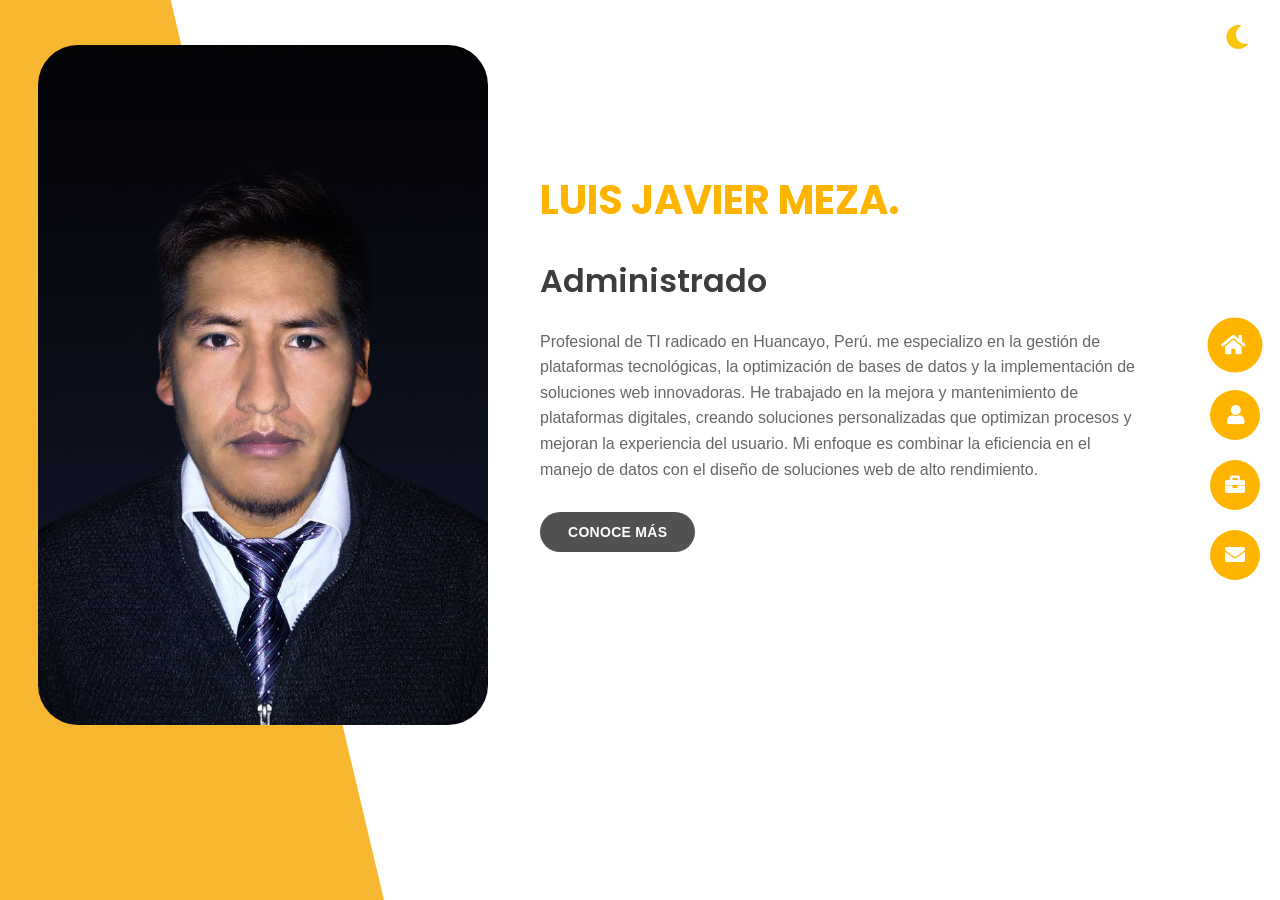
==== home/index.html @ ca4b8886 "Subir sitio estático a GitHub Pages" ====
<!DOCTYPE html>
<html lang="es">
<head>
  <meta charset="UTF-8">
  <meta name="viewport" content="width=device-width, initial-scale=1.0">
  <title>Javier Meza - Diseñador Web</title>
  <link href="https://fonts.googleapis.com/css2?family=Poppins:wght@400;600;700;900&display=swap" rel="stylesheet">
  <link rel="icon" href="/static/imagenes/favicon.png" type="image/x-icon">


<link rel="stylesheet" href="https://cdnjs.cloudflare.com/ajax/libs/font-awesome/5.15.3/css/all.min.css" />
<link rel="stylesheet" href="/static/css/sidebar.css">
<!-- Botón de modo oscuro (pantallas grandes) -->
  <div class="mode-container">
    <button id="toggle-mode" class="toggle-mode" aria-label="Alternar modo oscuro/claro">
      <i class="fas fa-moon"></i>
    </button>
  </div>

  <!-- Botón de modo oscuro (pantallas pequeñas) -->
  <div class="mobile-mode-container">
    <button id="mobile-toggle-mode" class="mobile-toggle-mode" aria-label="Alternar modo oscuro/claro">
      <i class="fas fa-moon"></i>
    </button>
  </div>

  <!-- Menú lateral (pantallas grandes) -->
  <div class="menu-container">
    <a href="/" class="menu-btn active">
      <i class="fas fa-home"></i>
      <span>Inicio</span>
    </a>
    <a href="/sobre_mi/" class="menu-btn">
      <i class="fas fa-user"></i>
      <span>Información</span>
    </a>
    <a href="/trabajos_demo/" class="menu-btn">
      <i class="fas fa-briefcase"></i>
      <span>Portafolio</span>
    </a>
    <a href="https://mail.google.com/mail/u/0/?view=cm&fs=1&to=javier.ocyt@gmail.com" 
    class="menu-btn" 
    target="_blank">
      <i class="fas fa-envelope"></i>
      <span>Correo</span>
    </a>
  </div>

  <!-- Menú inferior (pantallas pequeñas) -->
  <div class="mobile-menu">
    <a href="/" class="active"><i class="fas fa-home"></i></a>
    <a href="/sobre_mi/"><i class="fas fa-user"></i></a>
    <a href="/trabajos_demo/"><i class="fas fa-briefcase"></i></a>
    <a href="https://mail.google.com/mail/u/0/?view=cm&fs=1&to=javier.ocyt@gmail.com"><i class="fas fa-envelope"></i></a>
  </div>


</head>
<!-- Incluir el archivo script.js -->
<script src="/static/js/sidebar.js"></script>
<!DOCTYPE html>
<html lang="es">
<head>
  <meta charset="UTF-8">
  <meta name="viewport" content="width=device-width, initial-scale=1.0">
  <title>Javier Meza - Diseñador Web</title>
  <link href="https://fonts.googleapis.com/css2?family=Poppins:wght@400;600;700;900&display=swap" rel="stylesheet">

  <!-- Enlazar el archivo CSS 'style_home.css' -->
  <link rel="stylesheet" href="/static/css/style_home.css">
  <link rel="stylesheet" href="/static/css/sidebar.css">
  <link rel="stylesheet" href="/static/css/modal_info.css">

  </head>
<body>

<!-- ===== DISEÑO PARA PANTALLAS GRANDES ===== -->
<div class="desktop-design">
  <div class="main-container">
    <div class="triangle-container"></div>
    <div class="black-background"></div>
    
    <div class="image-section">
      <img src="/static/imagenes/photo.jpg" alt="Retrato de Javier Meza">
    </div>
    
    <div class="content-section">
      <h1>LUIS JAVIER MEZA.</h1>
      <div class="typing-container">
        <div class="typing-text" id="desktopTypingText"></div>
      </div>
      <p>
        Profesional de TI radicado en Huancayo, Perú. me especializo en la gestión de plataformas tecnológicas, la optimización de bases de datos y la implementación de soluciones web innovadoras.
    
        He trabajado en la mejora y mantenimiento de plataformas digitales, creando soluciones personalizadas que optimizan procesos y mejoran la experiencia del usuario. Mi enfoque es combinar la eficiencia en el manejo de datos con el diseño de soluciones web de alto rendimiento.
      </p>
      <button class="button" id="myBtn">CONOCE MÁS</button>
    </div>
  </div>
</div>

<!-- ===== DISEÑO PARA PANTALLAS PEQUEÑAS ===== -->
<div class="mobile-design">
  <div class="profile-image">
    <img src="/static/imagenes/photo.jpg" alt="Retrato de Javier Meza">
  </div>
  
  <h1>LUIS JAVIER MEZA</h1>
  <div class="typing-container">
    <div class="typing-text" id="mobileTypingText"></div>
  </div>
  
  <p>
    Profesional de TI radicado en Huancayo, Perú. me especializo en la gestión de plataformas tecnológicas, la optimización de bases de datos y la implementación de soluciones web innovadoras.

    He trabajado en la mejora y mantenimiento de plataformas digitales, creando soluciones personalizadas que optimizan procesos y mejoran la experiencia del usuario. Mi enfoque es combinar la eficiencia en el manejo de datos con el diseño de soluciones web de alto rendimiento.
  </p>
  
  <div class="button-container">
    <button class="button" id="mobileBtn">CONOCE MÁS</button>
  </div>
</div>

<script>
    // Texto completo para el efecto
  const fullText = "Administrador de Datos, Sistemas y Desarrollo Web";
  
  // Función mejorada para el efecto de máquina de escribir
  function typeWriter(element, text, speed) {
    let i = 0;
    element.innerHTML = ''; // Limpiar contenido inicial
    
    function type() {
      if (i < text.length) {
        element.innerHTML = text.substring(0, i+1);
        i++;
        setTimeout(type, speed);
      } else {
        setTimeout(() => {
          // Reiniciamos el texto (el cursor CSS sigue parpadeando)
          element.innerHTML = text;
          i = 0;
          setTimeout(type, 1000); // Breve pausa antes de reiniciar
        }, 2000); // Espera 2 segundos al final
      }
    }
    
    type(); // Iniciar la animación
  }

  // Iniciar efectos al cargar la página
  document.addEventListener('DOMContentLoaded', () => {
    const desktopText = document.getElementById('desktopTypingText');
    const mobileText = document.getElementById('mobileTypingText');
    
    if (desktopText) {
      typeWriter(desktopText, fullText, 100);
    }
    
    if (mobileText) {
      typeWriter(mobileText, fullText, 100);
    }

    // Botón en móviles
    document.getElementById('mobileBtn')?.addEventListener('click', function() {
      window.location.href = "/sobre_mi/";
    });

    // Botón en desktop
    document.getElementById('myBtn')?.addEventListener('click', function() {
      window.location.href = "/sobre_mi/";
    });
  });
</script>
<script src="/static/js/button.js"></script>
</body>
</html>
---- static/css/sidebar.css ----
/* Reset y base */
body {
  font-family: 'Open Sans', sans-serif;
  margin: 0;
  padding: 0;
  background-color: #fff;
  color: #333;
  min-height: 100vh;
  transition: background-color 0.3s ease, color 0.3s ease;
}

body.dark-mode {
  background-color: #1c1c1c;
  color: #f4f4f4;
}
body.dark-mode .content-section h2,
  body.dark-mode .content-section p {
    color: #acacac;  /* Asegura que los textos sean blancos en modo oscuro */
  }
  body.dark-mode .mobile-design h2,
  body.dark-mode .mobile-design p {
    color: #acacac;  /* Asegura que los textos sean blancos en modo oscuro */
  }

/* Botón modo oscuro (escritorio) */
.mode-container {
  position: fixed;
  top: 15px;
  right: 15px;
  z-index: 1010;
  width: 50px;
  height: 50px;
}

.toggle-mode {
  background: none;
  border: none;
  color: #f9c80e;
  font-size: 1.5em;
  cursor: pointer;
  border-radius: 50%;
  padding: 10px;
  display: flex;
  justify-content: center;
  align-items: center;
  transition: color 0.3s ease;
}

.toggle-mode:hover {
  color: #bebebe;
  box-shadow: 4px 4px 6px rgba(0, 0, 0, 0.1),
              -2px -2px 6px rgba(99, 99, 99, 0.6);
}

/* Menú lateral para pantallas grandes */
.menu-container {
  position: fixed;
  top: 50%;
  right: 20px;
  transform: translateY(-50%);
  display: flex;
  flex-direction: column;
  align-items: flex-end;
  gap: 20px;
  z-index: 1000;
}

.menu-btn {
  display: inline-flex;
  align-items: center;
  justify-content: flex-end;
  text-decoration: none;
  background-color: #ffb400;
  border-radius: 50%;
  position: relative;
  overflow: hidden;
  cursor: pointer;
  width: 50px;
  height: 50px;
  border: none;
  transition: all 0.4s cubic-bezier(0.25, 0.8, 0.25, 1);
  white-space: nowrap;
}

.menu-btn i {
  font-size: 20px;
  color: #fff;
  position: absolute;
  right: 15px;
  transition: all 0.3s ease;
}

.menu-btn span {
  opacity: 0;
  width: 0;
  overflow: hidden;
  color: white;
  font-size: 16px;
  margin-left: 10px;
  transition: all 0.3s ease;
  pointer-events: none;
}

.menu-btn:hover {
  width: 160px;
  border-radius: 50px;
  background-color: #555;
  justify-content: flex-start;
  padding-left: 15px;
}

.menu-btn:hover i {
  left: 15px;
  right: auto;
}

.menu-btn:hover span {
  opacity: 1;
  width: auto;
  margin-left: 30px;
  overflow: visible;
}

.menu-btn.active {
  background-color: #ffb400 !important;
  transform: scale(1.1);
}

/* Textos */
.typing-text {
  color: #3d3d3d;
}

body.dark-mode .typing-text {
  color: white;
}

body.dark-mode .menu-btn span,
body.dark-mode .menu-btn i {
  color: white;
}

/* ------ NUEVO MENÚ MÓVIL ------ */
.mobile-mode-container,
.mobile-menu {
  display: none;
}

@media (max-width: 768px) {
  .menu-container, .mode-container {
    display: none; /* Oculta menú escritorio y botón original en móvil */
  }

  .mobile-mode-container {
    display: block;
    position: fixed;
    top: 10px;
    right: 15px;
    z-index: 1001;
  }

  .mobile-toggle-mode {
    background: none;
    border: none;
    color: #f9c80e;
    font-size: 1.5em;
    cursor: pointer;
    border-radius: 50%;
    padding: 10px;
    transition: color 0.3s ease;
  }

  .mobile-menu {
    display: flex;
    justify-content: space-around;
    align-items: center;
    position: fixed;
    bottom: 0;
    left: 0;
    right: 0;
    background-color: #fff;
    padding: 10px 0;
    z-index: 1000;
    border-top: 1px solid #ccc;
  }

  .mobile-menu a {
    background-color: #e0e0e0;
    color: #333;
    text-align: center;
    border-radius: 50%;
    width: 50px;
    height: 50px;
    display: flex;
    justify-content: center;
    align-items: center;
    text-decoration: none;
    transition: background-color 0.3s ease, color 0.3s ease;
  }

  .mobile-menu a.active,
  .mobile-menu a:active {
    background-color: #ffb400;
    color: white;
  }

  body.dark-mode .mobile-menu {
    background-color: #1c1c1c;
    border-top: 1px solid #444;
  }

  body.dark-mode .mobile-menu a {
    background-color: #333;
    color: white;
  }

  body.dark-mode .mobile-menu a.active {
    background-color: #ffb400;
    color: white;
  }
}
---- static/css/style_home.css ----
/* ===== ESTILOS BASE ===== */
body {
  margin: 0;
  font-family: 'Roboto', sans-serif;
  transition: background-color 0.5s ease;
}

/* Modo oscuro */
body.dark-mode {
  background-color: #1a1a1a;
  color: #fff;
}

/* ===== EFECTO DE MÁQUINA DE ESCRIBIR MEJORADO ===== */
.typing-container {
  display: inline-block;
  position: relative;
  text-align: left;
  margin: 10px 0;
  line-height: 1.3;
}

.typing-text {
  display: inline;
  position: relative;
  font-family: 'Poppins', sans-serif;
  font-weight: 600;
  color: #333;
  white-space: pre-wrap;
  word-wrap: break-word;
}

/* Cursor parpadeante mejorado */
.typing-text::after {
  content: "";
  position: absolute;
  right: -8px;
  bottom: 2px;
  width: 6px;
  height: 1em;
  background-color: #333;
  animation: blinkCursor 0.8s infinite;
  opacity: 0;
}

@keyframes blinkCursor {
  0%, 100% { opacity: 0; }
  50% { opacity: 1; }
}

/* ===== DISEÑO PARA PANTALLAS GRANDES ===== */
.desktop-design {
  display: block;
}

.main-container {
  display: flex;
  position: relative;
  width: 100%;
  height: 100vh;
  overflow: hidden;
}

.triangle-container {
  position: absolute;
  top: 0;
  left: 0;
  width: 100%;
  height: 100%;
  background-color: transparent;
  clip-path: polygon(70% 0, 100% 0, 100% 180%);
  background-color: #f7b731;
  transform: rotate(180deg);
  z-index: -1;
}

.black-background {
  position: absolute;
  top: 0;
  left: 40%;
  width: 60%;
  height: 100%;
  background-color: transparent;
  z-index: -1;
}

.image-section {
  position: absolute;
  top: 5%;
  left: 3%;
  width: 450px;
  height: 680px;
  background-color: transparent;
  border-radius: 40px;
  overflow: hidden;
}

.image-section:hover {
  transform: scale(1.01);
  box-shadow: -12px -12px 30px rgba(21, 19, 15, 0.4), -12px -12px 30px rgba(255, 180, 0, 0.6);
}

.image-section img {
  width: 100%;
  height: 100%;
  object-fit: cover;
}

.content-section {
  flex: 1;
  padding: 90px;
  position: relative;
  max-width: 600px;
  background-color: transparent;
  color: #666666;
  margin-left: 450px;
  margin-top: 80px;
  z-index: 2;
  transition: opacity 0.3s ease;
}

.content-section:hover {
  opacity: 0.9;
}

.desktop-design h1 {
  font-family: 'Poppins', sans-serif;
  font-size: 2.5rem;
  font-weight: 700;
  color: #ffb400;
  margin: 0 0 20px 0;
}

.desktop-design .typing-container {
  font-size: 2rem;
  margin-bottom: 10px;
  min-height: 10px;
}

.desktop-design p {
  font-size: 1rem;
  line-height: 1.6;
  margin-bottom: 30px;
}

/* ===== BOTÓN ===== */
.button {
  position: relative;
  padding: 12px 32px;
  border-radius: 20px;
  font-size: 16px;
  font-weight: 600;
  letter-spacing: .02em;
  border: none;
  cursor: pointer;
  overflow: hidden;
  background-color: #666666;
  color: white;
  transition: all 0.3s ease;
}

.button:hover {
  background-color: #ffb400;
}

/* ===== DISEÑO PARA PANTALLAS PEQUEÑAS ===== */
.mobile-design {
  display: none;
  width: 100%;
  min-height: 100vh;
  padding: 20px;
  box-sizing: border-box;
  flex-direction: column;
  align-items: center;
  text-align: center;
}

.profile-image {
  width: 200px;
  height: 200px;
  border-radius: 50%;
  overflow: hidden;
  margin: 10px auto;
  border: 4px solid #484848;
  box-shadow: 0 4px 15px rgba(0, 0, 0, 0.2);
}

.profile-image img {
  width: 100%;
  height: 100%;
  object-fit: cover;
}

.mobile-design h1 {
  font-family: 'Poppins', sans-serif;
  font-size: 2rem;
  font-weight: 700;
  margin: 10px 0;
  color: #ffb400;
}

.mobile-design .typing-container {
  font-size: 1.3rem;
  margin: 10px 0 20px;
  text-align: center;
  max-width: 90%;
  min-height: 40px;
}

/* Cursor más pequeño para móviles */
.mobile-design .typing-text::after {
  width: 4px;
  right: -6px;
  bottom: 3px;
}

.mobile-design p {
  font-size: 1rem;
  line-height: 1.6;
  margin: 0 auto 20px;
  max-width: 500px;
  color: #333;
}

.button-container {
  margin: 20px auto;
  text-align: center;
}
.button {
  &.alternative {
      --color-hover: #ffffff;
      --background: #666666;
      --hover-back: #e8a70e;
      --hover-front: #ffb400;
  }

}

.button {
  --color: #fff;
  --color-hover: var(--color);
  --background: #515151;
  --background-hover: var(--background);
  --hover-back: #ffb400;
  --hover-front: #ffb400;
  padding: 8px 28px;
  border-radius: 20px;
  line-height: 24px;
  font-size: 14px;
  font-weight: 600;
  letter-spacing: .02em;
  border: none;
  outline: none;
  position: relative;
  overflow: hidden;
  cursor: pointer;
   -webkit-tap-highlight-color: transparent;
   color: var(--c, var(--color));
  background: var(--b, var(--background));
  transition: color .2s linear var(--c-d, .2s), background .3s linear var(--b-d, .2s);
  &:not(.simple) {
      &:before,
      &:after {
          content: '';
          position: absolute;
          background: var(--pb, var(--hover-back));
          top: 0;
          left: 0;
          right: 0;
          height: 200%;
          border-radius: var(--br, 40%);
          transform: translateY(var(--y, 50%));
          transition: transform var(--d, .4s) ease-in var(--d-d, 0s), border-radius .5s ease var(--br-d, .08s);

      }
      &:after {
          --pb: var(--hover-front);
          --d: .44s;
      }
  }
  div {
      z-index: 1;
      position: relative;
      display: flex;
      span {
          display: block;
          backface-visibility: hidden;
          transform: translateZ(0);
          animation: var(--name, none) .7s linear forwards .18s;
      }
  }
  &.in {
      --name: move;
      &:not(.out) {
          --c: var(--color-hover);
          --b: var(--background-hover);
          &:before,
          &:after {
              --y: 0;
              --br: 5%;
          }
          &:after {
              --br: 10%;
              --d-d: .02s;
          }
      }
      &.out {
          --name: move-out;
          &:before {
              --d-d: .06s;
          }
      }
  }
}

@keyframes move {
  30%,
  36% {
      transform: translateY(calc(-6px * var(--move))) translateZ(0) rotate(calc(-13deg * var(--rotate) * var(--part)));
  }
  50% {
      transform: translateY(calc(3px * var(--move))) translateZ(0) rotate(calc(6deg * var(--rotate) * var(--part)));
  }
  70% {
      transform: translateY(calc(-2px * var(--move))) translateZ(0) rotate(calc(-3deg * var(--rotate) * var(--part)));
  }
}
/* ===== MEDIA QUERIES ===== */
@media (max-width: 768px) {
  .desktop-design {
    display: none;
  }
  
  .mobile-design {
    display: flex;
  }
  
  @media (max-width: 400px) {
    .mobile-design .typing-container {
      font-size: 1.1rem;
    }
    
    .mobile-design h1 {
      font-size: 1.8rem;
    }
    
    .profile-image {
      width: 180px;
      height: 180px;
    }
  }
}

@media (min-width: 769px) {
  .mobile-design {
    display: none;
  }
}
---- static/css/sidebar.css ----
/* Reset y base */
body {
  font-family: 'Open Sans', sans-serif;
  margin: 0;
  padding: 0;
  background-color: #fff;
  color: #333;
  min-height: 100vh;
  transition: background-color 0.3s ease, color 0.3s ease;
}

body.dark-mode {
  background-color: #1c1c1c;
  color: #f4f4f4;
}
body.dark-mode .content-section h2,
  body.dark-mode .content-section p {
    color: #acacac;  /* Asegura que los textos sean blancos en modo oscuro */
  }
  body.dark-mode .mobile-design h2,
  body.dark-mode .mobile-design p {
    color: #acacac;  /* Asegura que los textos sean blancos en modo oscuro */
  }

/* Botón modo oscuro (escritorio) */
.mode-container {
  position: fixed;
  top: 15px;
  right: 15px;
  z-index: 1010;
  width: 50px;
  height: 50px;
}

.toggle-mode {
  background: none;
  border: none;
  color: #f9c80e;
  font-size: 1.5em;
  cursor: pointer;
  border-radius: 50%;
  padding: 10px;
  display: flex;
  justify-content: center;
  align-items: center;
  transition: color 0.3s ease;
}

.toggle-mode:hover {
  color: #bebebe;
  box-shadow: 4px 4px 6px rgba(0, 0, 0, 0.1),
              -2px -2px 6px rgba(99, 99, 99, 0.6);
}

/* Menú lateral para pantallas grandes */
.menu-container {
  position: fixed;
  top: 50%;
  right: 20px;
  transform: translateY(-50%);
  display: flex;
  flex-direction: column;
  align-items: flex-end;
  gap: 20px;
  z-index: 1000;
}

.menu-btn {
  display: inline-flex;
  align-items: center;
  justify-content: flex-end;
  text-decoration: none;
  background-color: #ffb400;
  border-radius: 50%;
  position: relative;
  overflow: hidden;
  cursor: pointer;
  width: 50px;
  height: 50px;
  border: none;
  transition: all 0.4s cubic-bezier(0.25, 0.8, 0.25, 1);
  white-space: nowrap;
}

.menu-btn i {
  font-size: 20px;
  color: #fff;
  position: absolute;
  right: 15px;
  transition: all 0.3s ease;
}

.menu-btn span {
  opacity: 0;
  width: 0;
  overflow: hidden;
  color: white;
  font-size: 16px;
  margin-left: 10px;
  transition: all 0.3s ease;
  pointer-events: none;
}

.menu-btn:hover {
  width: 160px;
  border-radius: 50px;
  background-color: #555;
  justify-content: flex-start;
  padding-left: 15px;
}

.menu-btn:hover i {
  left: 15px;
  right: auto;
}

.menu-btn:hover span {
  opacity: 1;
  width: auto;
  margin-left: 30px;
  overflow: visible;
}

.menu-btn.active {
  background-color: #ffb400 !important;
  transform: scale(1.1);
}

/* Textos */
.typing-text {
  color: #3d3d3d;
}

body.dark-mode .typing-text {
  color: white;
}

body.dark-mode .menu-btn span,
body.dark-mode .menu-btn i {
  color: white;
}

/* ------ NUEVO MENÚ MÓVIL ------ */
.mobile-mode-container,
.mobile-menu {
  display: none;
}

@media (max-width: 768px) {
  .menu-container, .mode-container {
    display: none; /* Oculta menú escritorio y botón original en móvil */
  }

  .mobile-mode-container {
    display: block;
    position: fixed;
    top: 10px;
    right: 15px;
    z-index: 1001;
  }

  .mobile-toggle-mode {
    background: none;
    border: none;
    color: #f9c80e;
    font-size: 1.5em;
    cursor: pointer;
    border-radius: 50%;
    padding: 10px;
    transition: color 0.3s ease;
  }

  .mobile-menu {
    display: flex;
    justify-content: space-around;
    align-items: center;
    position: fixed;
    bottom: 0;
    left: 0;
    right: 0;
    background-color: #fff;
    padding: 10px 0;
    z-index: 1000;
    border-top: 1px solid #ccc;
  }

  .mobile-menu a {
    background-color: #e0e0e0;
    color: #333;
    text-align: center;
    border-radius: 50%;
    width: 50px;
    height: 50px;
    display: flex;
    justify-content: center;
    align-items: center;
    text-decoration: none;
    transition: background-color 0.3s ease, color 0.3s ease;
  }

  .mobile-menu a.active,
  .mobile-menu a:active {
    background-color: #ffb400;
    color: white;
  }

  body.dark-mode .mobile-menu {
    background-color: #1c1c1c;
    border-top: 1px solid #444;
  }

  body.dark-mode .mobile-menu a {
    background-color: #333;
    color: white;
  }

  body.dark-mode .mobile-menu a.active {
    background-color: #ffb400;
    color: white;
  }
}
---- static/css/modal_info.css ----
/* Estilo del Modal */
.modal {
    display: none; /* Oculto por defecto */
    position: fixed;
    z-index: 9999; /* Aseguramos que el modal esté encima de todo */
    left: 0;
    top: 0;
    width: 100%;
    height: 100%;
    overflow: hidden; /* Eliminar el scroll de la página de fondo */
    background-color: rgba(0, 0, 0, 0.7); /* Fondo oscuro por defecto */
    transition: background-color 0.3s ease-in-out; /* Transición suave para el cambio de color */
  }

  .modal-content {
    background-color: #fff;
    margin: 2% auto;
    padding: 20px;
    border-radius: 10px;
    width: 90%; /* Ajustar el tamaño al 90% del ancho de la pantalla */
    max-width: 1200px; /* Ancho máximo */
    max-height: 90vh; /* Limitar la altura del modal al 90% de la altura de la pantalla */
    overflow-y: auto; /* Permitir desplazamiento solo en el eje Y */
    overflow-x: hidden; /* Deshabilitar el scroll horizontal */
    box-sizing: border-box; /* Incluir el padding en el cálculo del ancho y alto */
  }

  .close {
    color: #aaa;
    float: right;
    font-size: 28px;
    font-weight: bold;
    cursor: pointer;
  }

  .close:hover,
  .close:focus {
    color: black;
    text-decoration: none;
  }

  /* Fondo del contenido de la página para evitar superposiciones */
  .main-container {
    position: relative;
    z-index: 1; /* Aseguramos que el contenido esté por debajo del modal */
  }

  /* Estilos adicionales si estamos en el modo oscuro */
  .modal-dark .modal-content {
    background-color: #222; /* Fondo oscuro para el contenido del modal */
  }

  .modal-dark {
    background-color: rgba(0, 0, 0, 0.9); /* Fondo oscuro para el modal en modo oscuro */
  }

  /* Asegurarse que el modal no se desborde de la ventana */
  .modal-content {
    overflow-y: auto; /* Habilitar el scroll vertical solo en el contenido */
  }

  /* Estilo del interruptor de modo oscuro */
  .toggle-darkmode {
    position: fixed;
    top: 20px;
    right: 20px;
    background-color: #fff;
    border: 2px solid #333;
    border-radius: 50px;
    padding: 10px;
    cursor: pointer;
    transition: all 0.3s ease;
  }

  .toggle-darkmode.active {
    background-color: #333;
    border-color: #fff;
  }

  .toggle-darkmode span {
    color: #333;
    font-size: 20px;
  }

  .toggle-darkmode.active span {
    color: #fff;
  }
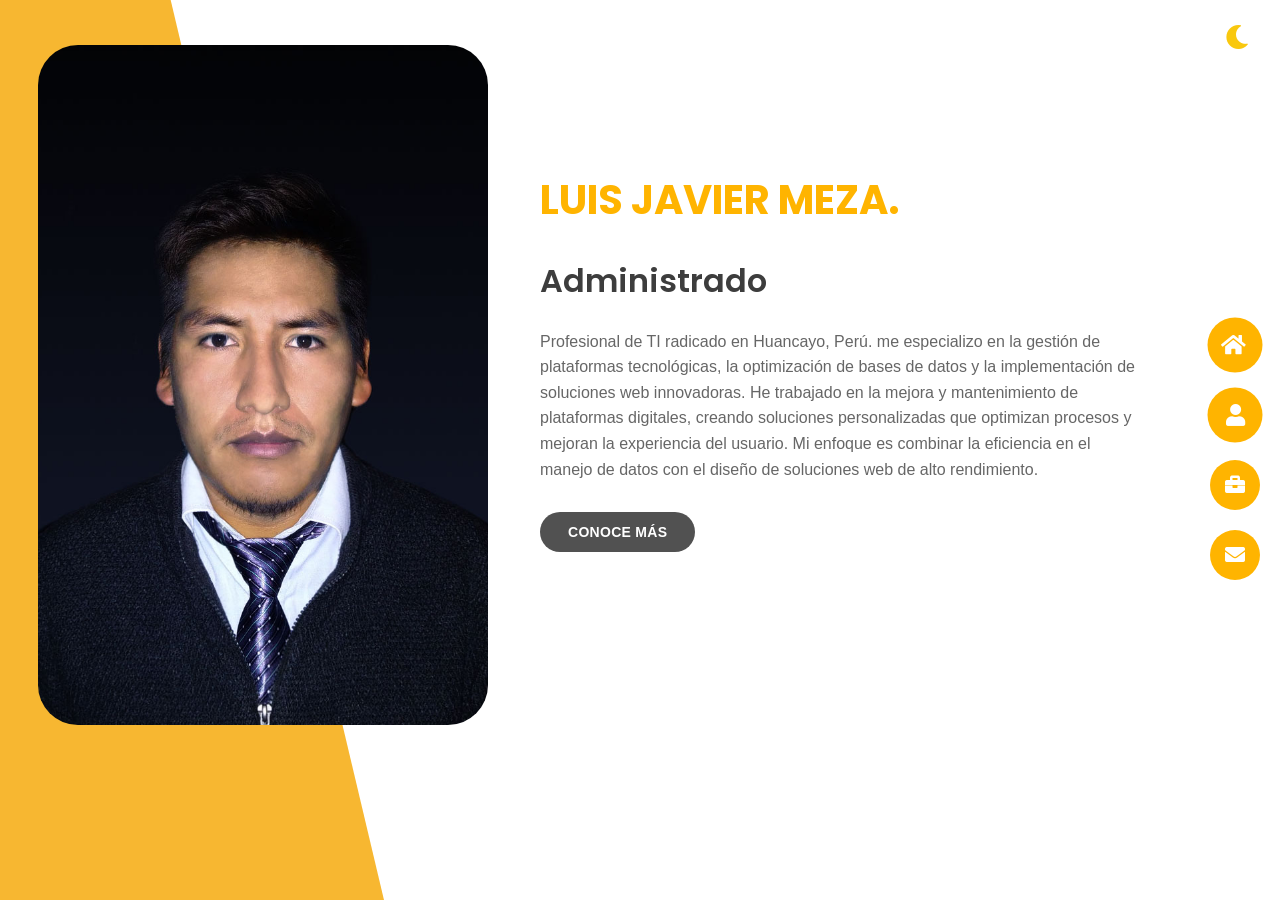
==== commit 31284599: "rutas mejoradas" ====
--- a/home/index.html
+++ b/home/index.html
@@ -5,11 +5,11 @@
   <meta name="viewport" content="width=device-width, initial-scale=1.0">
   <title>Javier Meza - Diseñador Web</title>
   <link href="https://fonts.googleapis.com/css2?family=Poppins:wght@400;600;700;900&display=swap" rel="stylesheet">
-  <link rel="icon" href="/static/imagenes/favicon.png" type="image/x-icon">
+  <link rel="icon" href="../static/imagenes/favicon.png" type="image/x-icon">
 
 
 <link rel="stylesheet" href="https://cdnjs.cloudflare.com/ajax/libs/font-awesome/5.15.3/css/all.min.css" />
-<link rel="stylesheet" href="/static/css/sidebar.css">
+<link rel="stylesheet" href="../static/css/sidebar.css">
 <!-- Botón de modo oscuro (pantallas grandes) -->
   <div class="mode-container">
     <button id="toggle-mode" class="toggle-mode" aria-label="Alternar modo oscuro/claro">
@@ -24,40 +24,28 @@
     </button>
   </div>
 
-  <!-- Menú lateral (pantallas grandes) -->
-  <div class="menu-container">
-    <a href="/" class="menu-btn active">
-      <i class="fas fa-home"></i>
-      <span>Inicio</span>
-    </a>
-    <a href="/sobre_mi/" class="menu-btn">
-      <i class="fas fa-user"></i>
-      <span>Información</span>
-    </a>
-    <a href="/trabajos_demo/" class="menu-btn">
-      <i class="fas fa-briefcase"></i>
-      <span>Portafolio</span>
-    </a>
-    <a href="https://mail.google.com/mail/u/0/?view=cm&fs=1&to=javier.ocyt@gmail.com" 
-    class="menu-btn" 
-    target="_blank">
-      <i class="fas fa-envelope"></i>
-      <span>Correo</span>
-    </a>
-  </div>
+<!-- Menú lateral (pantallas grandes) -->
+<div class="menu-container">
+  <a href="/portafolio_web/index.html" class="menu-btn"><i class="fas fa-home"></i><span>Inicio</span></a>
+  <a href="/portafolio_web/sobre_mi/index.html" class="menu-btn active"><i class="fas fa-user"></i><span>Información</span></a>
+  <a href="/portafolio_web/trabajos_demo/index.html" class="menu-btn"><i class="fas fa-briefcase"></i><span>Portafolio</span></a>
+  <a href="https://mail.google.com/mail/?view=cm&fs=1&to=javier.ocyt@gmail.com" target="_blank" class="menu-btn">
+    <i class="fas fa-envelope"></i><span>Correo</span>
+  </a>
+</div>
 
-  <!-- Menú inferior (pantallas pequeñas) -->
-  <div class="mobile-menu">
-    <a href="/" class="active"><i class="fas fa-home"></i></a>
-    <a href="/sobre_mi/"><i class="fas fa-user"></i></a>
-    <a href="/trabajos_demo/"><i class="fas fa-briefcase"></i></a>
-    <a href="https://mail.google.com/mail/u/0/?view=cm&fs=1&to=javier.ocyt@gmail.com"><i class="fas fa-envelope"></i></a>
-  </div>
+<!-- Menú inferior (pantallas pequeñas) -->
+<div class="mobile-menu">
+  <a href="/portafolio_web/index.html"><i class="fas fa-home"></i></a>
+  <a href="/portafolio_web/sobre_mi/index.html" class="active"><i class="fas fa-user"></i></a>
+  <a href="/portafolio_web/trabajos_demo/index.html"><i class="fas fa-briefcase"></i></a>
+  <a href="https://mail.google.com/mail/?view=cm&fs=1&to=javier.ocyt@gmail.com"><i class="fas fa-envelope"></i></a>
+</div>
 
 
 </head>
 <!-- Incluir el archivo script.js -->
-<script src="/static/js/sidebar.js"></script>
+<script src="../static/js/sidebar.js"></script>
 <!DOCTYPE html>
 <html lang="es">
 <head>
@@ -67,9 +55,9 @@
   <link href="https://fonts.googleapis.com/css2?family=Poppins:wght@400;600;700;900&display=swap" rel="stylesheet">
 
   <!-- Enlazar el archivo CSS 'style_home.css' -->
-  <link rel="stylesheet" href="/static/css/style_home.css">
-  <link rel="stylesheet" href="/static/css/sidebar.css">
-  <link rel="stylesheet" href="/static/css/modal_info.css">
+  <link rel="stylesheet" href="../static/css/style_home.css">
+  <link rel="stylesheet" href="../static/css/sidebar.css">
+  <link rel="stylesheet" href="../static/css/modal_info.css">
 
   </head>
 <body>
@@ -81,7 +69,7 @@
     <div class="black-background"></div>
     
     <div class="image-section">
-      <img src="/static/imagenes/photo.jpg" alt="Retrato de Javier Meza">
+      <img src="../static/imagenes/photo.jpg" alt="Retrato de Javier Meza">
     </div>
     
     <div class="content-section">
@@ -102,7 +90,7 @@
 <!-- ===== DISEÑO PARA PANTALLAS PEQUEÑAS ===== -->
 <div class="mobile-design">
   <div class="profile-image">
-    <img src="/static/imagenes/photo.jpg" alt="Retrato de Javier Meza">
+    <img src="../static/imagenes/photo.jpg" alt="Retrato de Javier Meza">
   </div>
   
   <h1>LUIS JAVIER MEZA</h1>
@@ -172,6 +160,6 @@
     });
   });
 </script>
-<script src="/static/js/button.js"></script>
+<script src="../static/js/button.js"></script>
 </body>
 </html>
